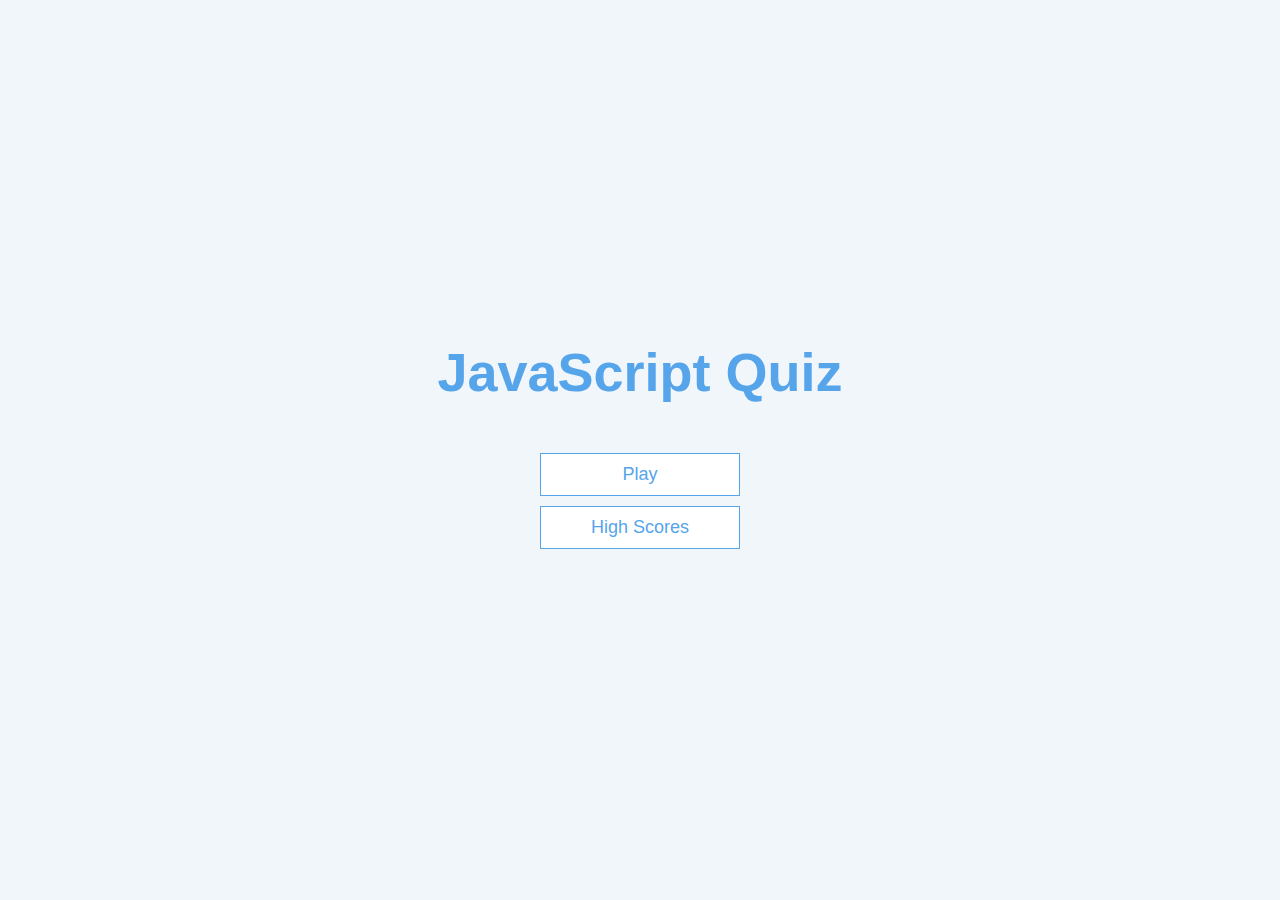
==== index.html @ 949dc7dd "Styled buttons,header elements and general page look" ====
<!DOCTYPE html>
<html lang="en">

<head>
    <meta charset="UTF-8">
    <meta http-equiv="X-UA-Compatible" content="IE=edge">
    <meta name="viewport" content="width=device-width, initial-scale=1.0">
    <title>JavaScript Fundamentals Quiz</title>
    <link rel="stylesheet" href="assets/css/style.css" />
</head>

<body>

    <div class="container">
        <div id="home" class="flex-center flex-column">
            <h1>JavaScript Quiz</h1>
            <a class="btn" href="/game.html">Play</a>
            <a class="btn" href="/highScores.html">High Scores</a>

        </div>
    </div>


    <script src="./assets/js/script.js "></script>
</body>

</html>


















<!-- <header>
        <div class="header">
            <h1>JavaScript Pop Quiz</h1>
            <p>A <b>responsive</b> website created by me.</p>
        </div>
        <div class="navbar">
            <div class="subtitle">
                <h2 class="hoverable-text" onclick="renderHighScores()">
                    View High Scores
                </h2>
                <p class="timer">Time:180s</p>
            </div>
    </header>
    <main>
        <section class="intro ">

            <h3>Welcome to this week's timed JavaScript quiz.</h3>
            <ul>
                <li>You will have 180 seconds to complete the quiz.</li>
                <li>5 seconds will be deducted for incorrect answers.</li>
                <li>Correct answers will increase your score by 20 points.</li>

            </ul>
            <button class="hoverable-button " onclick="beginQuiz() ">Start Quiz!</button>
        </section>
    </main> -->
---- assets/css/style.css ----
:root {
    background-color: #f1f6fb;
    font-size: 62.5%;
    --text-blue: #56a5eb;
}

* {
    box-sizing: border-box;
    font-family: Arial, Helvetica, sans-serif;
    margin: 0;
    padding: 0;
    color: #333;
}

h1,
h2,
h3,
h4 {
    margin-bottom: 1rem;
}

h1 {
    font-size: 5.4rem;
    color: var(--text-blue);
    margin-bottom: 5rem;
}

h1>span {
    font-size: 2.4rem;
    font-weight: 500;
}

h2 {
    font-size: 4.2rem;
    margin-bottom: 4rem;
    font-weight: 700;
}

h3 {
    font-size: 28px;
    font-weight: 500;
}


/* UTILITIES*/

.container {
    width: 100vw;
    height: 100vh;
    display: flex;
    justify-content: center;
    align-items: center;
    /* align-items: flex-start; add back if I decided to add a header*/
    max-width: 80rem;
    margin: 0 auto;
}


/* any child of the container */

.container>* {
    width: 100%;
}

.flex-column {
    display: flex;
    flex-direction: column;
}

.flex-center {
    justify-content: center;
    align-items: center;
}

.justify-center {
    justify-content: center;
}

.text-center {
    text-align: center;
}

.hidden {
    display: none;
}


/* BUTTONS */

.btn {
    font-size: 1.8rem;
    padding: 1rem 0;
    width: 20rem;
    text-align: center;
    border: 0.1rem solid var(--text-blue);
    margin-bottom: 1rem;
    text-decoration: none;
    color: var(--text-blue);
    background-color: white;
}

.btn:hover {
    cursor: pointer;
    box-shadow: 0 0.4rem 1.4rem 0 rgba(86, 185, 235, 0.5);
    transform: translateY(-0.1rem);
    transition: transform 150ms;
}

.btn[disabled]:hover {
    cursor: not-allowed;
    box-shadow: none;
    transform: none;
}
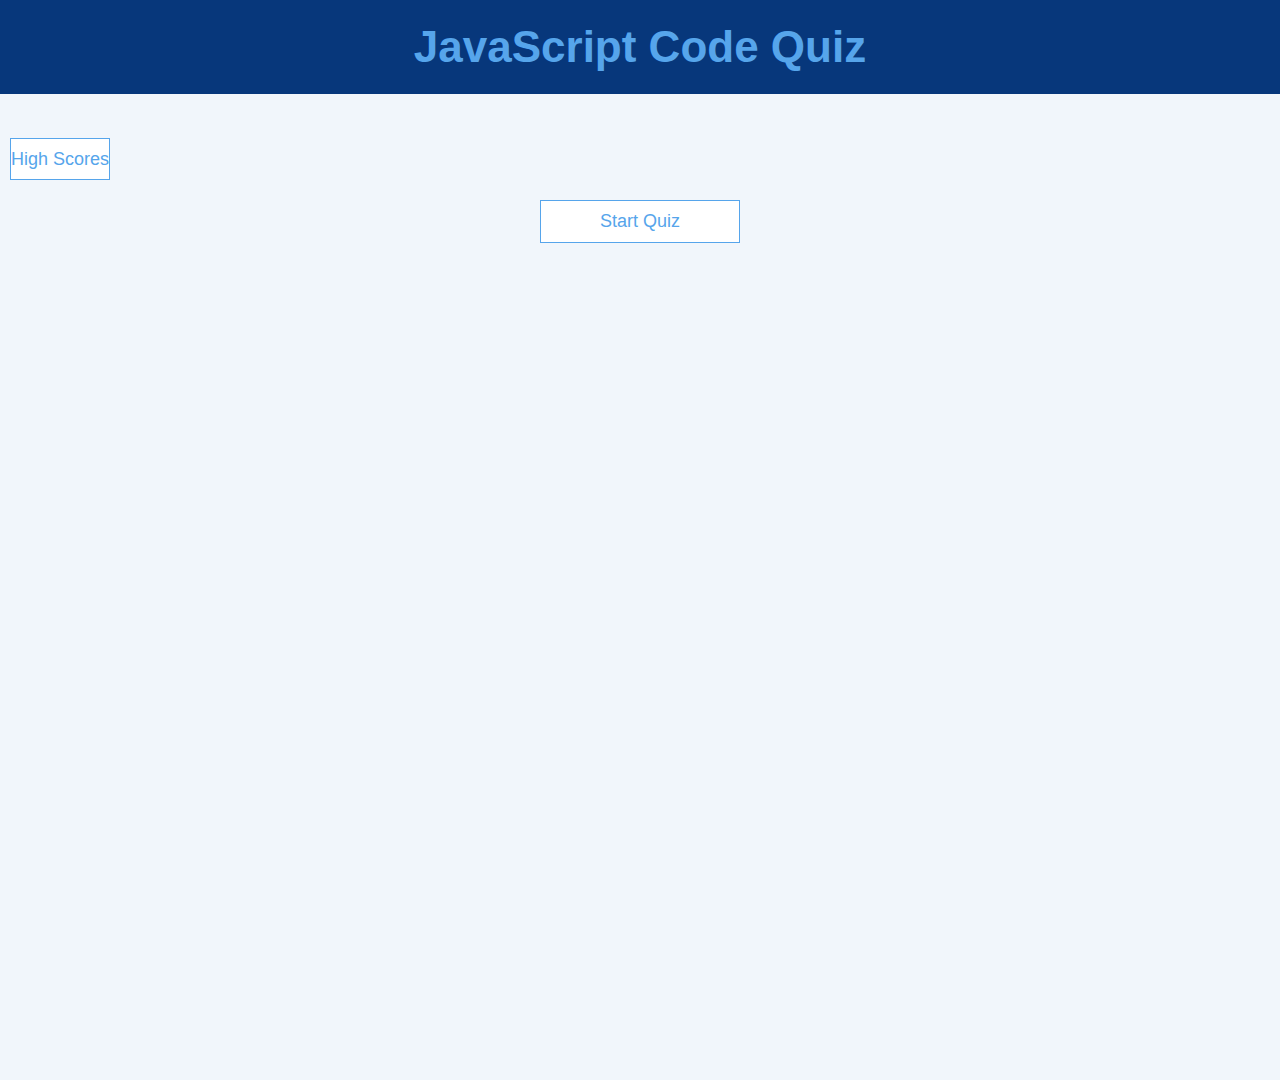
==== commit 1a349d6e: "added highScore.html and highScore.js to save high scores in local storage" ====
--- a/index.html
+++ b/index.html
@@ -10,62 +10,25 @@
 </head>
 
 <body>
+    <header>
+        <h1 class="title">JavaScript Code Quiz</h1>
+        <div class="subtitle">
+            <a class="btn" href="/highScore.html">High Scores</a>
+        </div>
+        <!-- <h2 id="timer-el"></h2> -->
+
+    </header>
 
     <div class="container">
         <div id="home" class="flex-center flex-column">
-            <h1>JavaScript Quiz</h1>
-            <a class="btn" href="/game.html">Play</a>
-            <a class="btn" href="/highScores.html">High Scores</a>
-
+            <a class="btn" href="/quiz.html">Start Quiz</a>
         </div>
     </div>
+    <section class="intro">
+        <!-- ADD RULES OF THE QUIZ HERE -->
+    </section>
 
 
-    <script src="./assets/js/script.js "></script>
 </body>
 
-</html>
-
-
-
-
-
-
-
-
-
-
-
-
-
-
-
-
-
-
-<!-- <header>
-        <div class="header">
-            <h1>JavaScript Pop Quiz</h1>
-            <p>A <b>responsive</b> website created by me.</p>
-        </div>
-        <div class="navbar">
-            <div class="subtitle">
-                <h2 class="hoverable-text" onclick="renderHighScores()">
-                    View High Scores
-                </h2>
-                <p class="timer">Time:180s</p>
-            </div>
-    </header>
-    <main>
-        <section class="intro ">
-
-            <h3>Welcome to this week's timed JavaScript quiz.</h3>
-            <ul>
-                <li>You will have 180 seconds to complete the quiz.</li>
-                <li>5 seconds will be deducted for incorrect answers.</li>
-                <li>Correct answers will increase your score by 20 points.</li>
-
-            </ul>
-            <button class="hoverable-button " onclick="beginQuiz() ">Start Quiz!</button>
-        </section>
-    </main> -->+</html>--- a/assets/css/style.css
+++ b/assets/css/style.css
@@ -2,6 +2,7 @@
     background-color: #f1f6fb;
     font-size: 62.5%;
     --text-blue: #56a5eb;
+    --box-shadow: hsla(200, 79%, 63%, 0.502);
 }
 
 * {
@@ -42,6 +43,22 @@
 }
 
 
+/* header */
+
+.title {
+    background-color: #07377b;
+    /* color: var(--text-light); */
+    font-size: 44px;
+    padding: 0.5em 0;
+    text-align: center;
+}
+
+.local-storage:hover {
+    cursor: pointer;
+    transform: translateY(-5px);
+}
+
+
 /* UTILITIES*/
 
 .container {
@@ -49,18 +66,20 @@
     height: 100vh;
     display: flex;
     justify-content: center;
-    align-items: center;
+    align-items: flex-start;
     /* align-items: flex-start; add back if I decided to add a header*/
     max-width: 80rem;
     margin: 0 auto;
+    padding: 2rem;
 }
 
 
 /* any child of the container */
 
-.container>* {
+
+/* .container>* {
     width: 100%;
-}
+} */
 
 .flex-column {
     display: flex;
@@ -99,15 +118,38 @@
     background-color: white;
 }
 
+.subtitle {
+    padding: 0.5em 1em 1em;
+}
+
 .btn:hover {
     cursor: pointer;
-    box-shadow: 0 0.4rem 1.4rem 0 rgba(86, 185, 235, 0.5);
+    box-shadow: 0 0.4rem 1.4rem 0 var(--box-shadow);
     transform: translateY(-0.1rem);
     transition: transform 150ms;
 }
 
-.btn[disabled]:hover {
+.btn [disabled]:hover {
     cursor: not-allowed;
     box-shadow: none;
     transform: none;
+}
+
+
+/* FORMS */
+
+form {
+    width: 100%;
+    display: flex;
+    flex-direction: column;
+    align-items: center;
+}
+
+input {
+    margin-bottom: 1rem;
+    width: 20rem;
+    padding: 1.5rem;
+    font-size: 1.8rem;
+    border: none;
+    box-shadow: 0 0.1rem 1.4rem 0 var(--box-shadow);
 }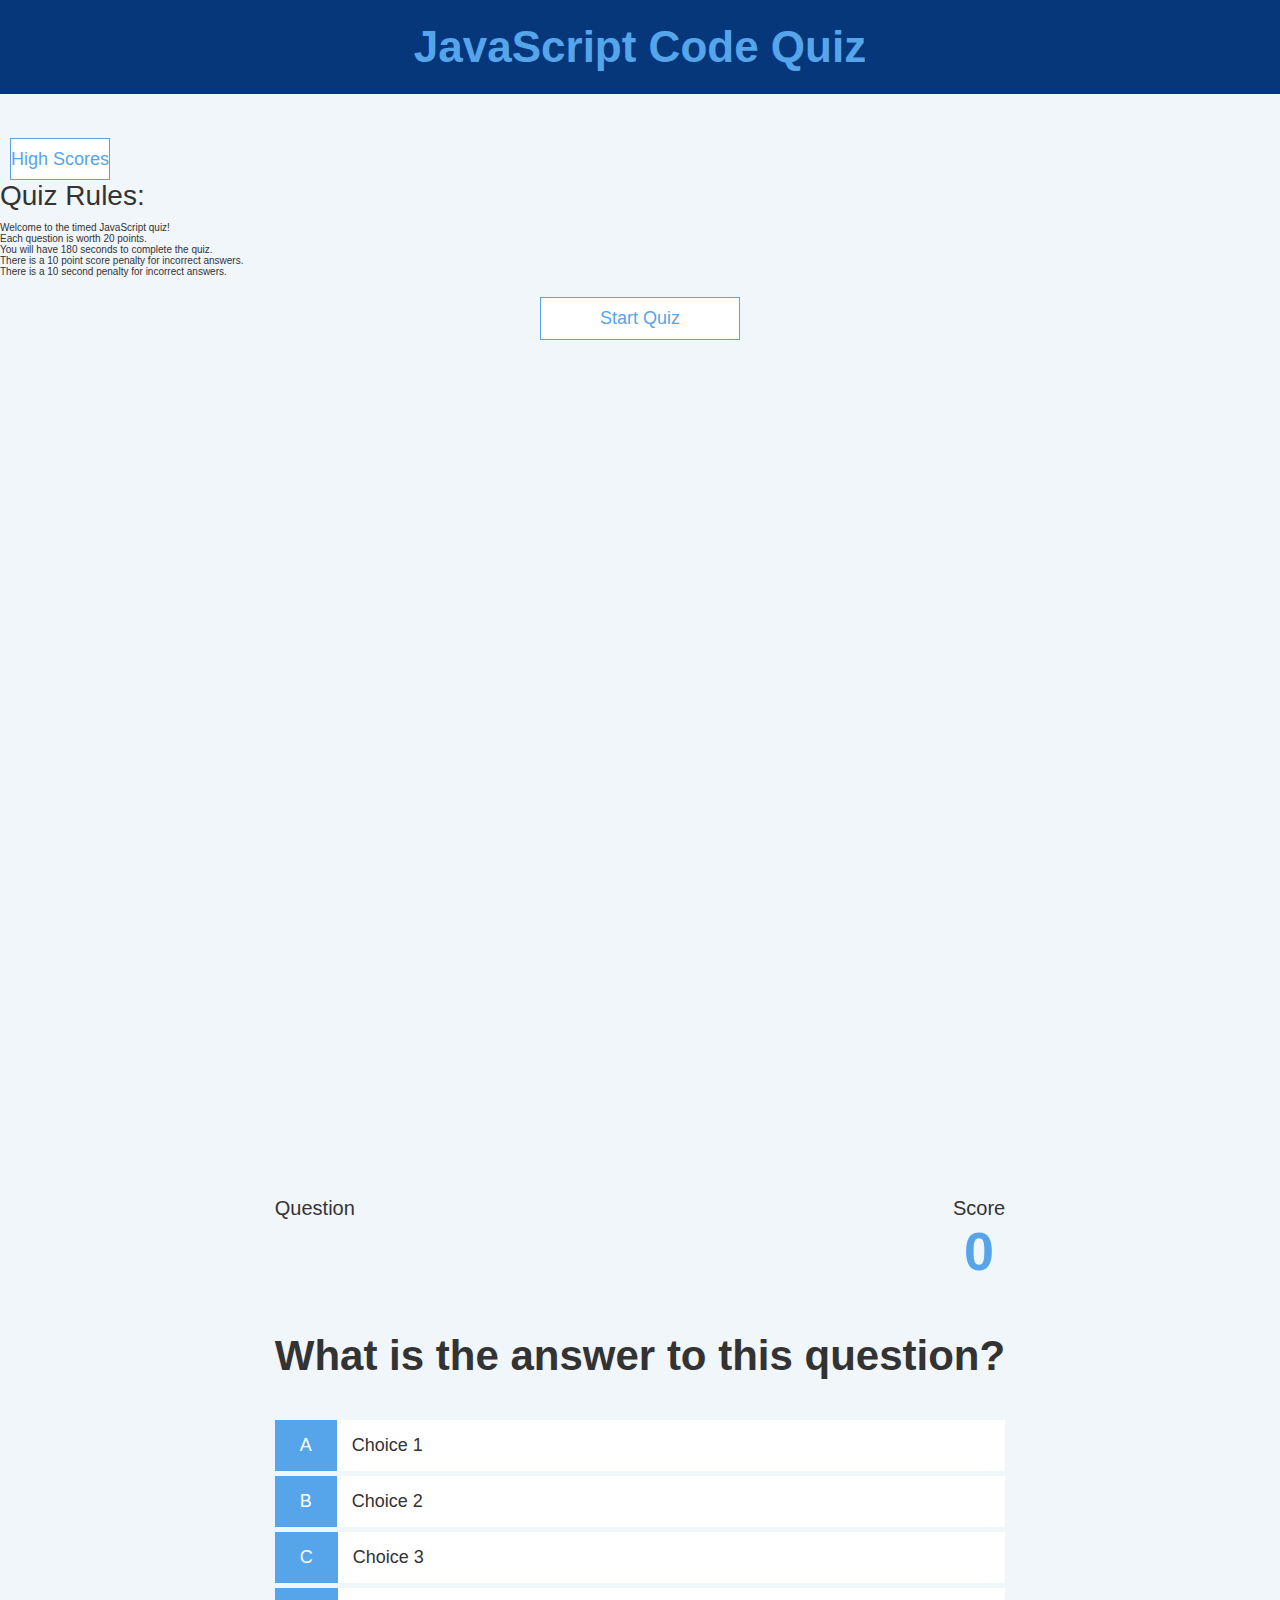
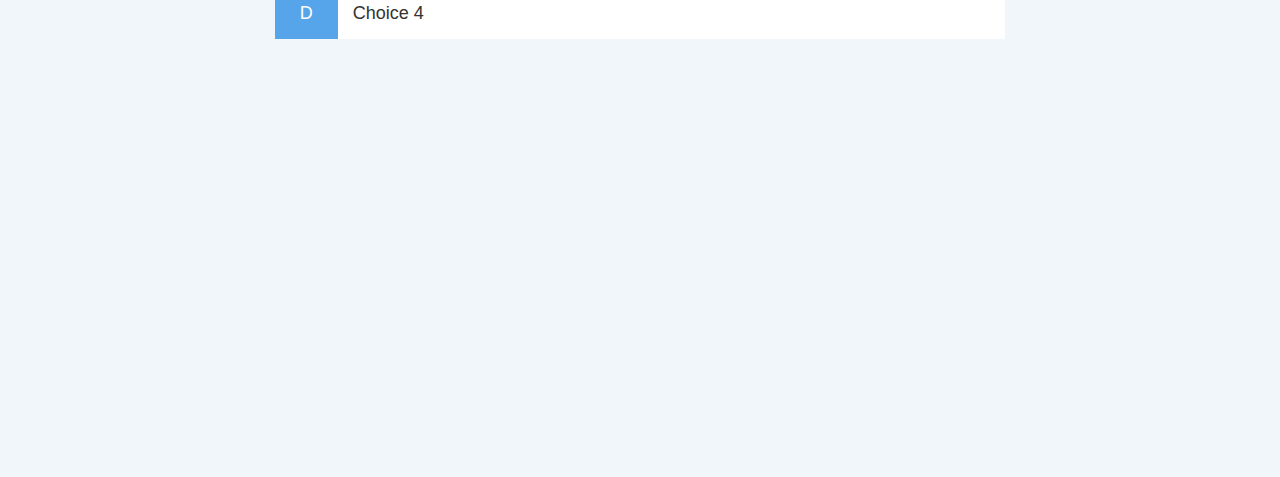
==== commit 8d07f25b: "merged quiz questions to index.html" ====
--- a/index.html
+++ b/index.html
@@ -7,6 +7,8 @@
     <meta name="viewport" content="width=device-width, initial-scale=1.0">
     <title>JavaScript Fundamentals Quiz</title>
     <link rel="stylesheet" href="assets/css/style.css" />
+    <link rel="stylesheet" href="assets/css/quiz.css">
+
 </head>
 
 <body>
@@ -18,16 +20,66 @@
         <!-- <h2 id="timer-el"></h2> -->
 
     </header>
+    <section id="intro" class="intro">
+        <h3>Quiz Rules:</h3>
+        <p>Welcome to the timed JavaScript quiz!</p>
+        <ul>
+            <li>Each question is worth 20 points.</li>
+            <li>You will have 180 seconds to complete the quiz.</li>
+            <li>There is a 10 point score penalty for incorrect answers.</li>
+
+            <li>There is a 10 second penalty for incorrect answers.</li>
+
+        </ul>
+    </section>
 
     <div class="container">
         <div id="home" class="flex-center flex-column">
             <a class="btn" href="/quiz.html">Start Quiz</a>
         </div>
     </div>
-    <section class="intro">
-        <!-- ADD RULES OF THE QUIZ HERE -->
-    </section>
+    <div class="container">
+        <div id="quiz" class="justify-center flex-column">
+            <!-- Heads up Display for what question user is on and their score -->
+            <div id="hud">
+                <div id="hud-item">
+                    <p class="hud-prefix">
+                        Question
+                    </p>
+                    <h1 class="hud-main-text" id="questionCounter">
+                        <!-- 1/5 this info will be updated in JS -->
+                    </h1>
 
+                </div>
+
+                <div id="hud-item">
+                    <p class="hud-prefix">
+                        Score
+                    </p>
+                    <h1 class="hud-main-text" id="score">
+                        0
+                    </h1>
+                </div>
+            </div>
+            <h2 id="question"> What is the answer to this question?</h2>
+            <div class="choice-container">
+                <p class="choice-prefix">A</p>
+                <p class="choice-text" data-number="1">Choice 1</p>
+            </div>
+            <div class="choice-container">
+                <p class="choice-prefix">B</p>
+                <p class="choice-text" data-number="2">Choice 2</p>
+            </div>
+            <div class="choice-container">
+                <p class="choice-prefix">C</p>
+                <p class="choice-text" data-number="3">Choice 3</p>
+            </div>
+            <div class="choice-container">
+                <p class="choice-prefix">D</p>
+                <p class="choice-text" data-number="4">Choice 4</p>
+            </div>
+        </div>
+    </div>
 
 </body>
 
--- a/assets/css/quiz.css
+++ b/assets/css/quiz.css
@@ -0,0 +1,58 @@
+:root {
+    background-color: #f1f6fb;
+    font-size: 62.5%;
+    --text-blue: #56a5eb;
+    --box-shadow: #56b9eb80;
+}
+
+.choice-container {
+    display: flex;
+    margin-bottom: 0.5rem;
+    width: 100%;
+    font-size: 1.8rem;
+    border: 0.1rem solid rgb(86, 165, 235 0.25);
+    background-color: #fff;
+}
+
+.choice-container:hover {
+    cursor: pointer;
+    box-shadow: 0 0.4rem 1.4rem 0 var(--box-shadow);
+    transform: translateY(-0.1rem);
+    transition: transform 150ms;
+}
+
+.choice-prefix {
+    padding: 1.5rem 2.5rem;
+    background-color: var(--text-blue);
+    color: #fff;
+}
+
+.choice-text {
+    padding: 1.5rem;
+    width: 100%;
+}
+
+.correct {
+    background-color: #28a745;
+}
+
+.incorrect {
+    background-color: #dc3545;
+}
+
+
+/* Heads Up Display */
+
+#hud {
+    display: flex;
+    justify-content: space-between;
+}
+
+.hud-prefix {
+    text-align: center;
+    font-size: 2rem;
+}
+
+.hud-main-text {
+    text-align: center;
+}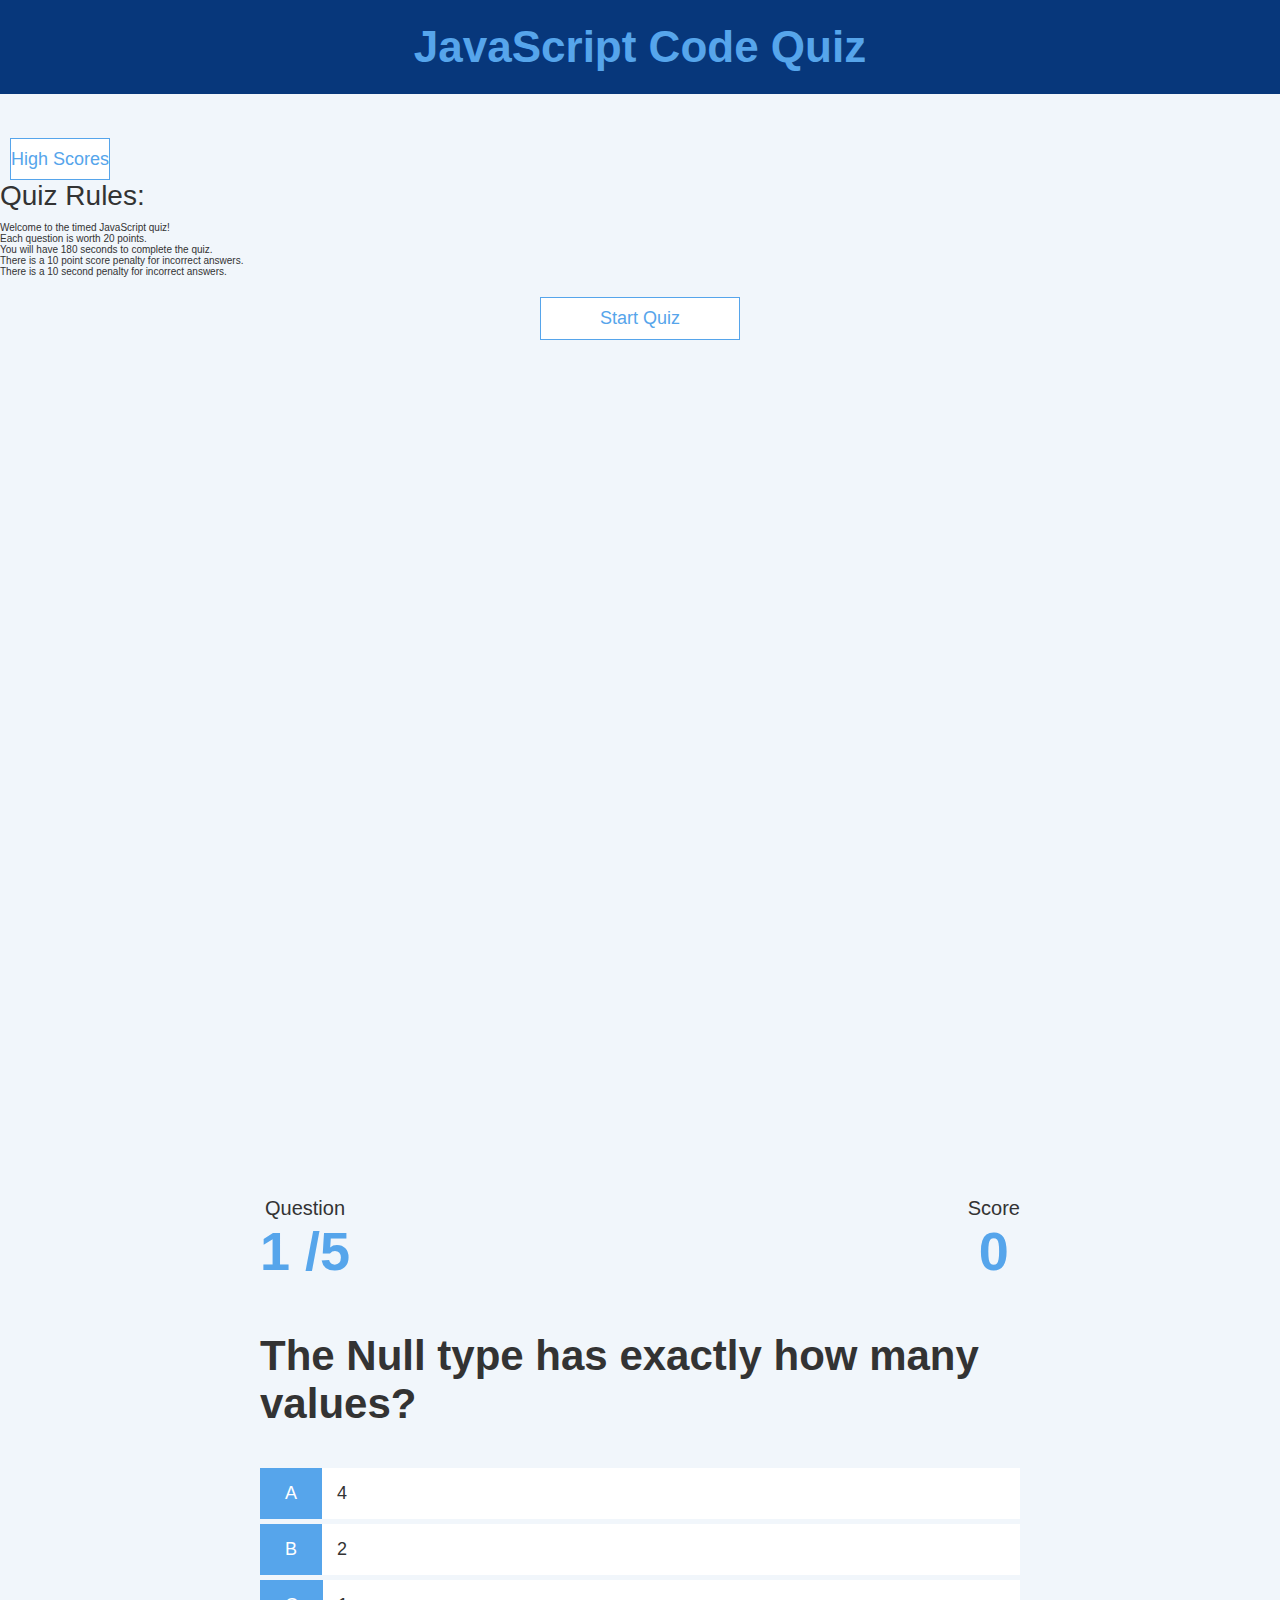
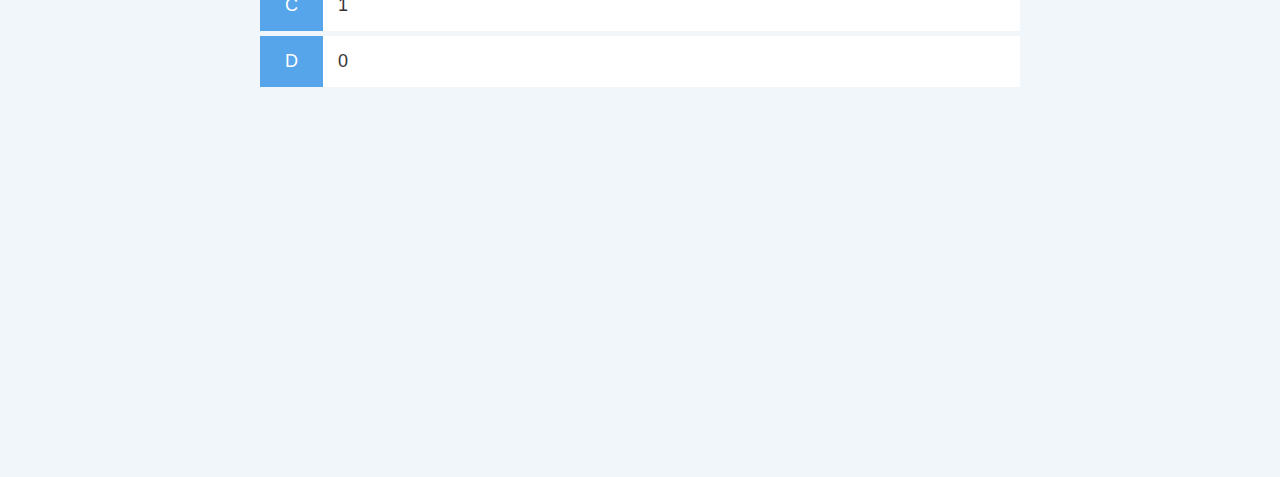
==== commit 08e06ebf: "added script.js to index.html" ====
--- a/index.html
+++ b/index.html
@@ -80,7 +80,7 @@
             </div>
         </div>
     </div>
-
+    <script src="assets/js/script.js"></script>
 </body>
 
 </html>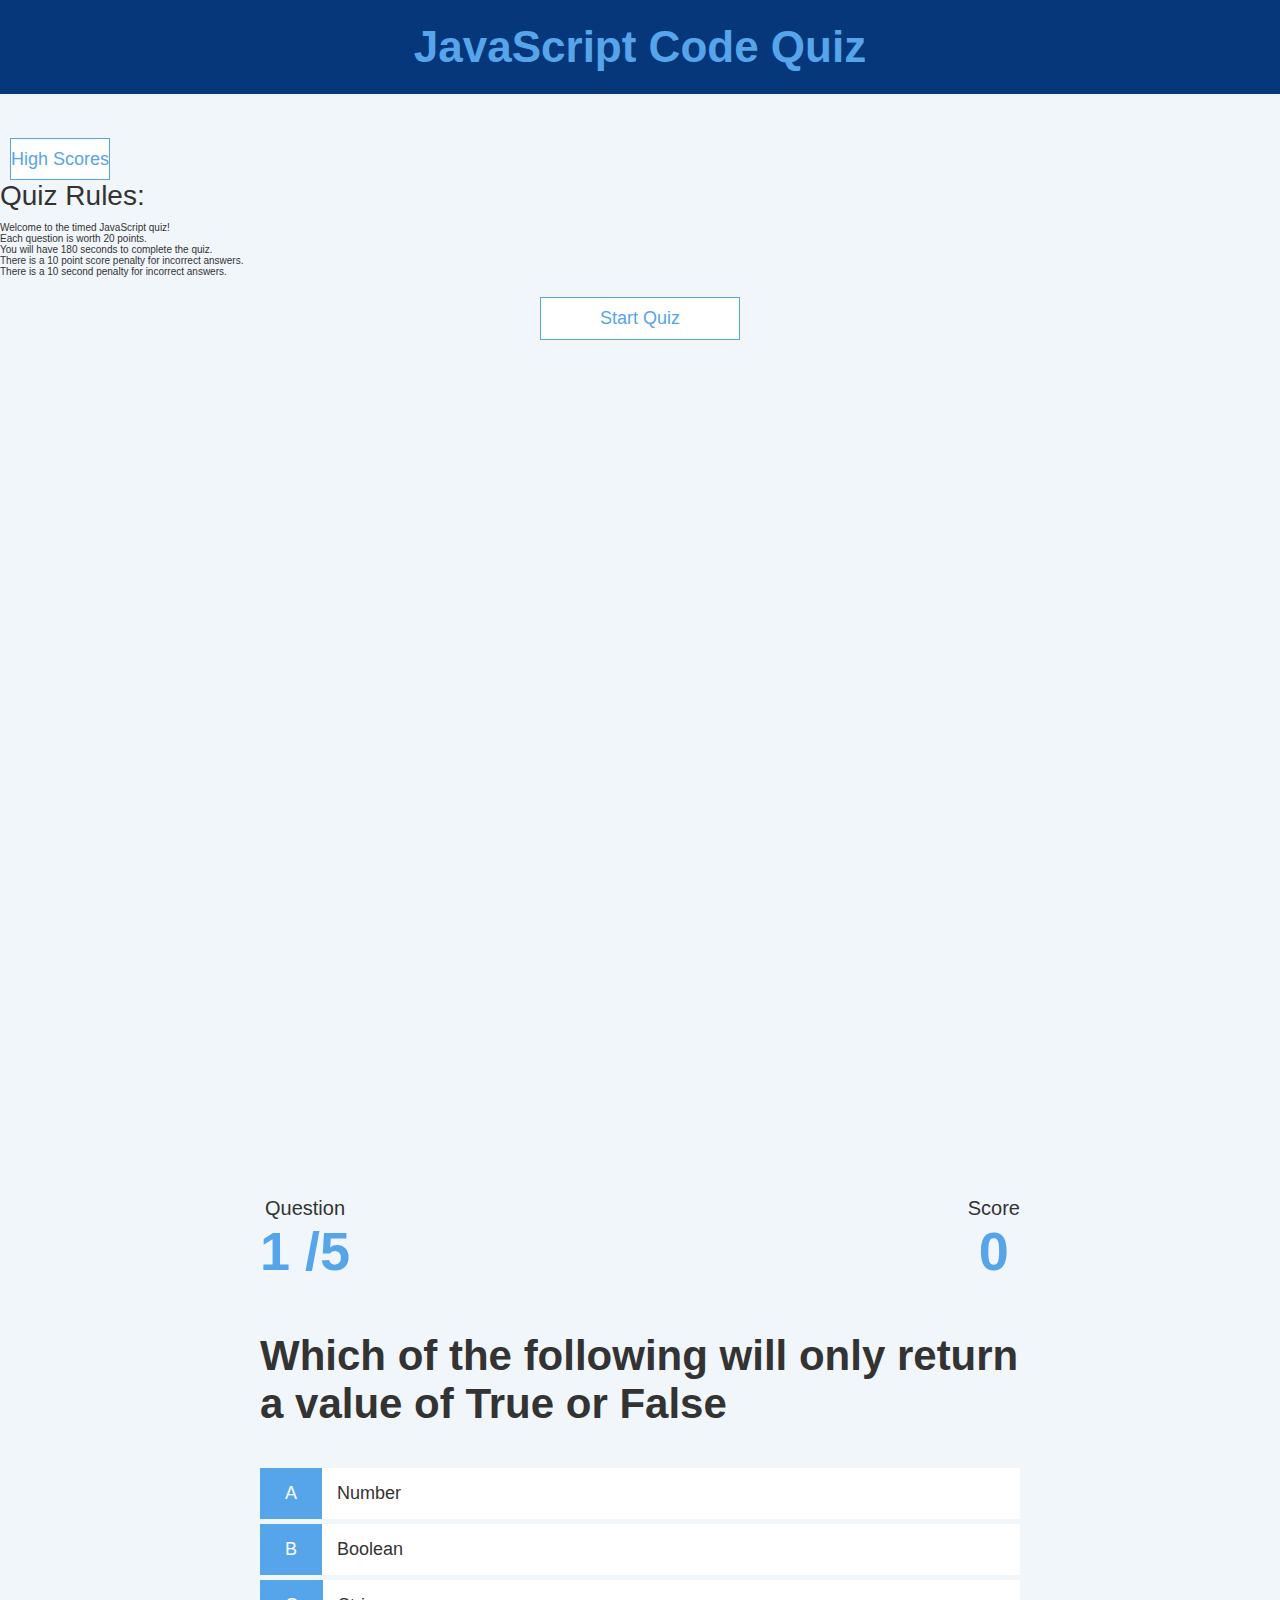
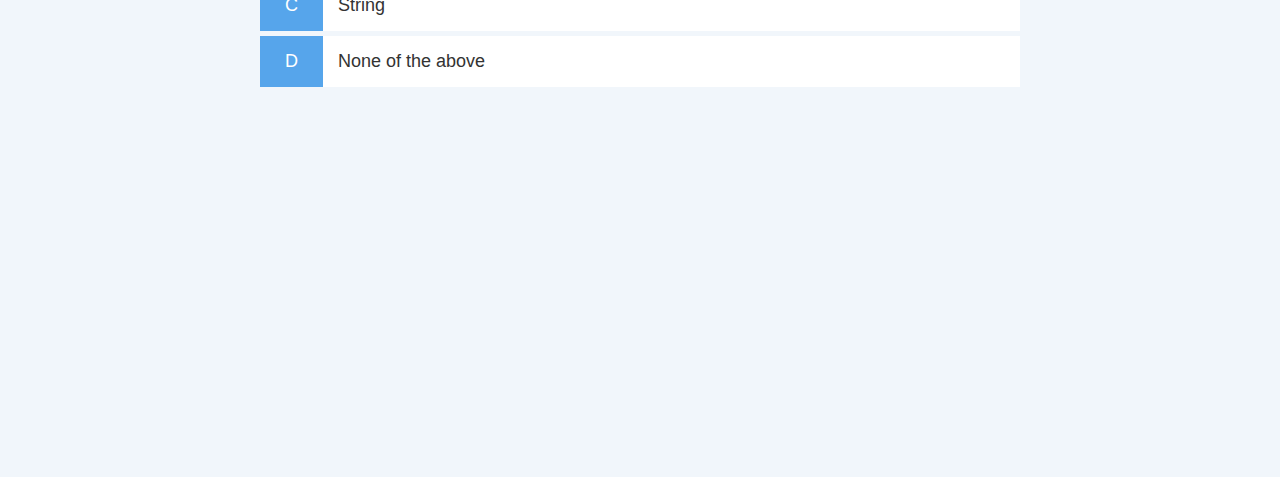
==== commit 96f3e217: "change index route" ====
--- a/index.html
+++ b/index.html
@@ -35,7 +35,7 @@
 
     <div class="container">
         <div id="home" class="flex-center flex-column">
-            <a class="btn" href="/quiz.html">Start Quiz</a>
+            <a class="btn" href="/javascript-quiz/quiz.html">Start Quiz</a>
         </div>
     </div>
     <div class="container">
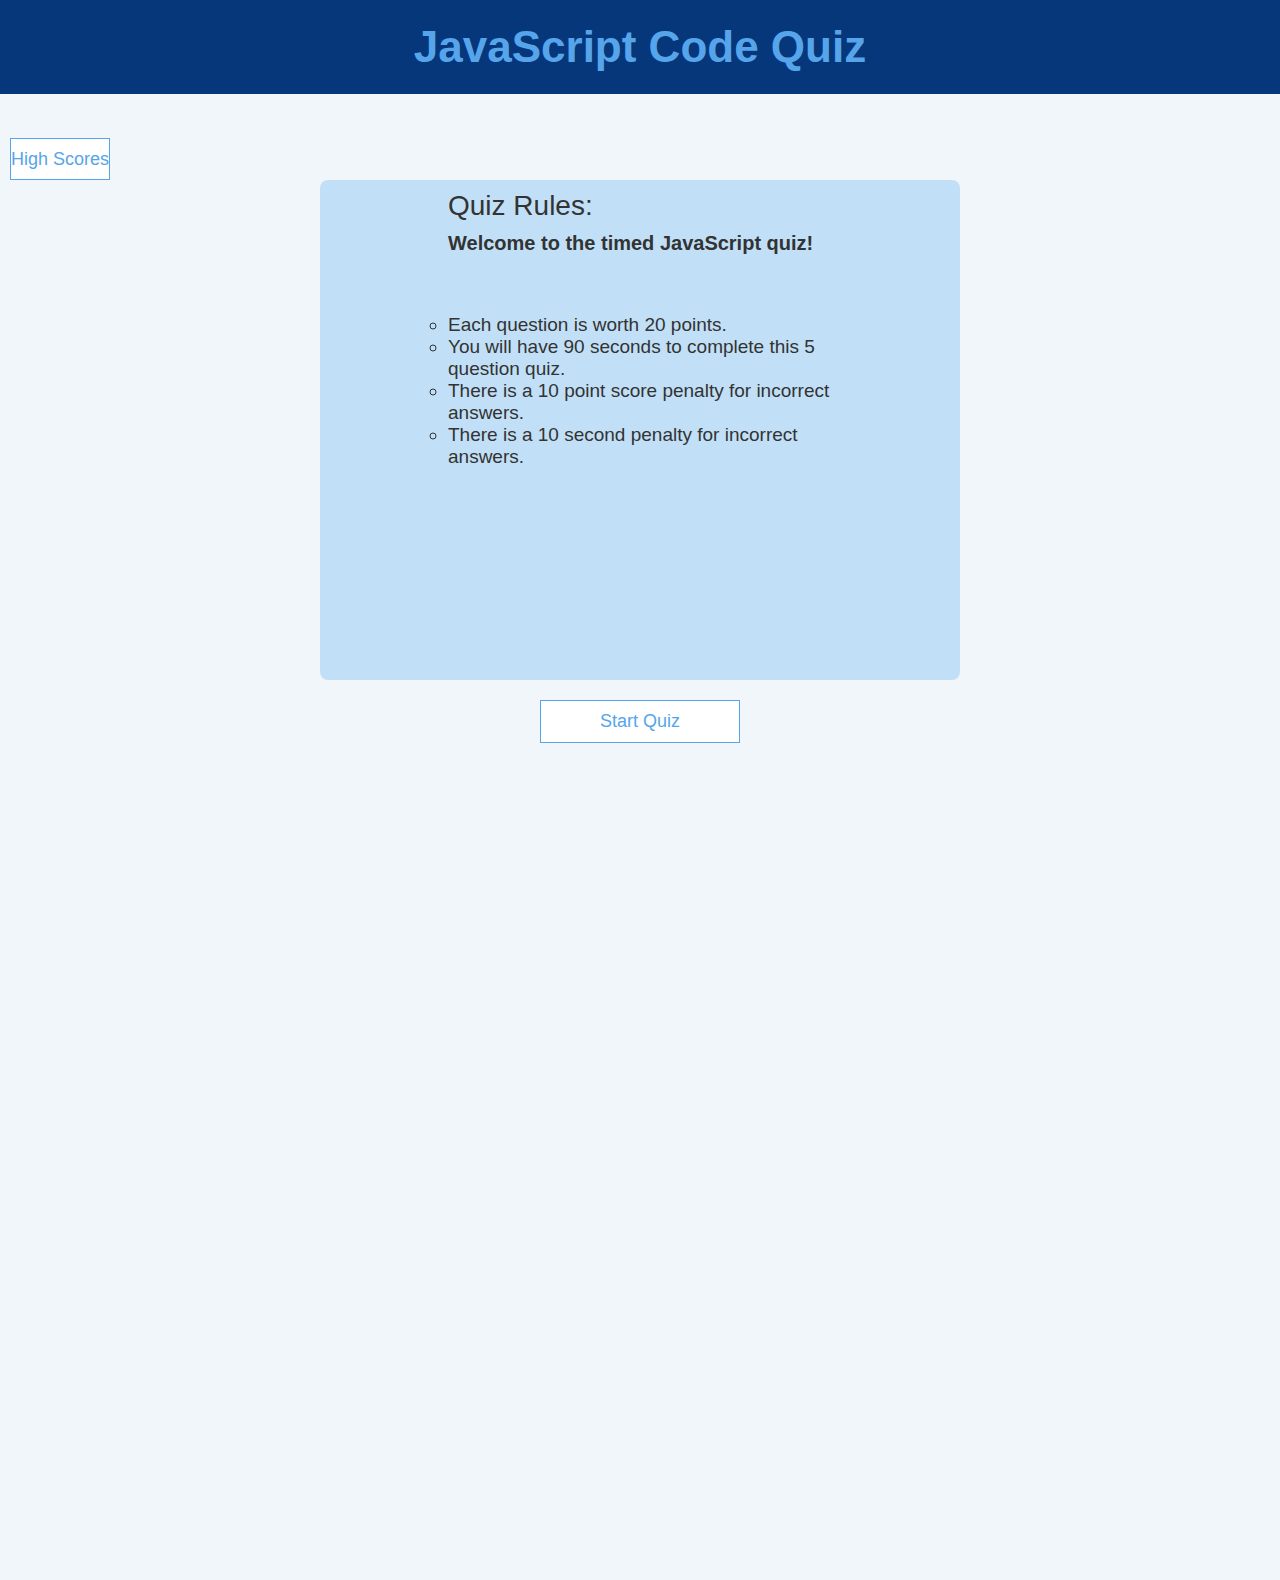
==== commit 69b595c4: "troubleshooting GH 404 errors" ====
--- a/index.html
+++ b/index.html
@@ -13,11 +13,13 @@
 
 <body>
     <header>
+
         <h1 class="title">JavaScript Code Quiz</h1>
         <div class="subtitle">
-            <a class="btn" href="/highScore.html">High Scores</a>
+            <a class="btn" href="/javascript-quiz/highScore.html">High Scores</a>
+
         </div>
-        <!-- <h2 id="timer-el"></h2> -->
+
 
     </header>
     <section id="intro" class="intro">
@@ -25,7 +27,7 @@
         <p>Welcome to the timed JavaScript quiz!</p>
         <ul>
             <li>Each question is worth 20 points.</li>
-            <li>You will have 180 seconds to complete the quiz.</li>
+            <li>You will have 90 seconds to complete this 5 question quiz.</li>
             <li>There is a 10 point score penalty for incorrect answers.</li>
 
             <li>There is a 10 second penalty for incorrect answers.</li>
@@ -35,51 +37,15 @@
 
     <div class="container">
         <div id="home" class="flex-center flex-column">
+
+            <!-- <a class="btn" href="./quiz.html">Start Quiz</a> -->
+            <!-- THis next line is what needs to be active when pushing to GH not the one before it -->
             <a class="btn" href="/javascript-quiz/quiz.html">Start Quiz</a>
         </div>
     </div>
-    <div class="container">
-        <div id="quiz" class="justify-center flex-column">
-            <!-- Heads up Display for what question user is on and their score -->
-            <div id="hud">
-                <div id="hud-item">
-                    <p class="hud-prefix">
-                        Question
-                    </p>
-                    <h1 class="hud-main-text" id="questionCounter">
-                        <!-- 1/5 this info will be updated in JS -->
-                    </h1>
 
-                </div>
 
-                <div id="hud-item">
-                    <p class="hud-prefix">
-                        Score
-                    </p>
-                    <h1 class="hud-main-text" id="score">
-                        0
-                    </h1>
-                </div>
-            </div>
-            <h2 id="question"> What is the answer to this question?</h2>
-            <div class="choice-container">
-                <p class="choice-prefix">A</p>
-                <p class="choice-text" data-number="1">Choice 1</p>
-            </div>
-            <div class="choice-container">
-                <p class="choice-prefix">B</p>
-                <p class="choice-text" data-number="2">Choice 2</p>
-            </div>
-            <div class="choice-container">
-                <p class="choice-prefix">C</p>
-                <p class="choice-text" data-number="3">Choice 3</p>
-            </div>
-            <div class="choice-container">
-                <p class="choice-prefix">D</p>
-                <p class="choice-text" data-number="4">Choice 4</p>
-            </div>
-        </div>
-    </div>
+
     <script src="assets/js/script.js"></script>
 </body>
 
--- a/assets/css/style.css
+++ b/assets/css/style.css
@@ -42,6 +42,39 @@
     font-weight: 500;
 }
 
+section {
+    background-color: rgb(193, 224, 247);
+    width: 50%;
+    min-height: 500px;
+    margin: 0 auto;
+    padding: 1em 10% 0.5em;
+    border-radius: 8px;
+    align-self: center;
+    display: flex;
+    flex-direction: column;
+    color: #333;
+}
+
+
+/* intro */
+
+.intro {
+    text-align: left;
+}
+
+.intro p {
+    font-size: 2rem;
+    margin-bottom: 4rem;
+    font-weight: 700;
+}
+
+.intro ul {
+    list-style: circle;
+    font-size: 1.9rem;
+    margin: 1em auto;
+    list-style-position: outside;
+}
+
 
 /* header */
 
@@ -118,6 +151,24 @@
     background-color: white;
 }
 
+#count {
+    font-size: 4rem;
+    padding: 1rem 0;
+    width: 20rem;
+    text-align: center;
+    border: 0.1rem solid var(--text-blue);
+    margin-bottom: 1rem;
+    text-decoration: none;
+    color: var(--text-blue);
+    background-color: white;
+}
+
+#count {
+    position: fixed;
+    top: 30px;
+    right: 40px;
+}
+
 .subtitle {
     padding: 0.5em 1em 1em;
 }
